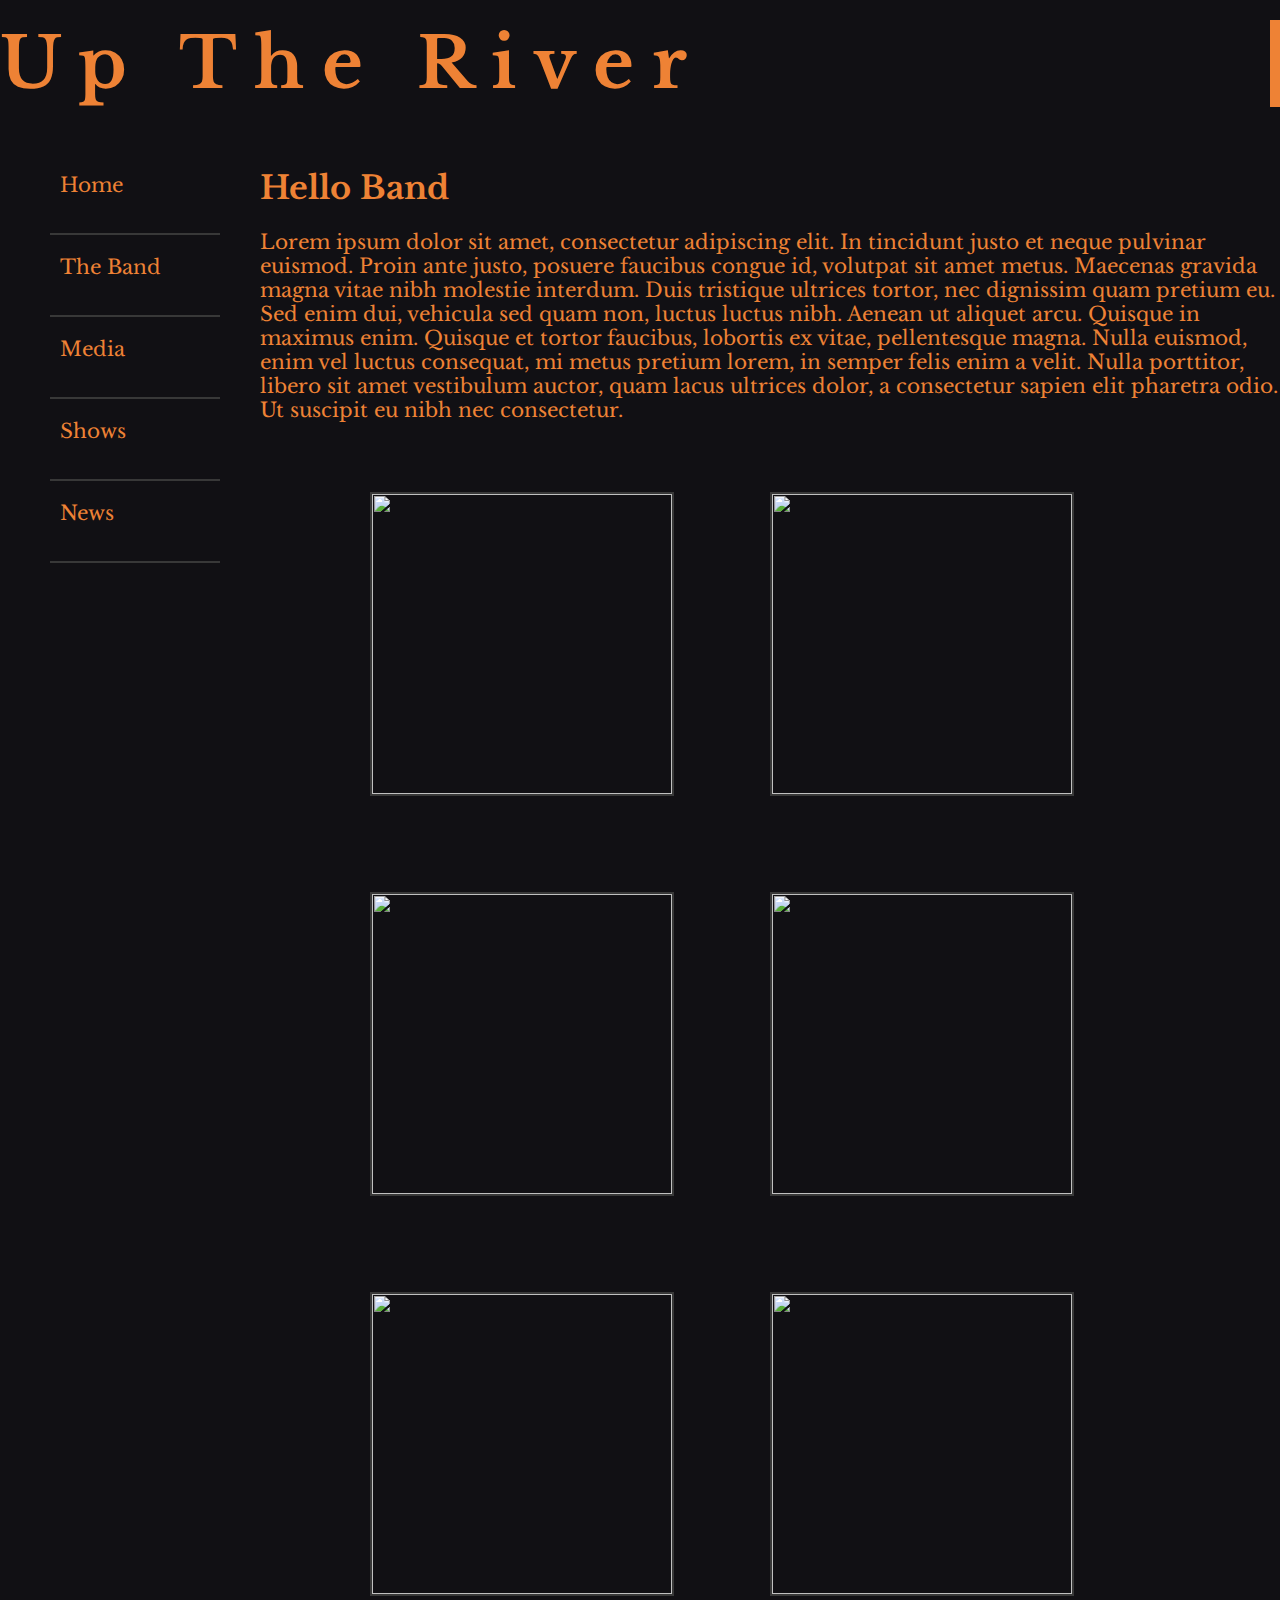
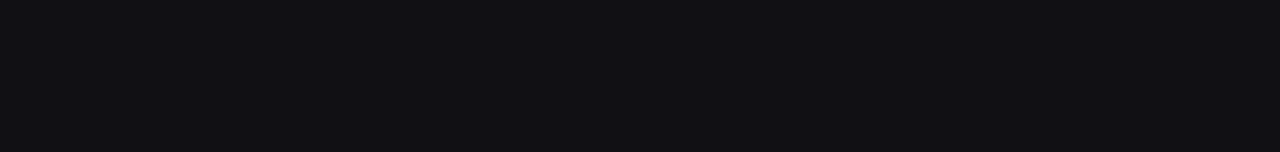
==== band.html @ a67b2bf5 "Initial commit" ====
<!DOCTYPE html>
<html>
  <head>
    <meta charset="utf-8">
    <meta name="viewport" content="width=device-width">
    <title>repl.it</title>
    <link href="style.css" rel="stylesheet" type="text/css" />
    <link href="https://fonts.googleapis.com/css?family=Libre+Baskerville&display=swap" rel="stylesheet">
  </head>
  <body>
    <div id="top">
     <h1>Up The River</h1>
    </div>

    <div class ="mainPage">

    <div class="navBar">
      <ul id="nav">
        <li><a style="color:transparent" href="index.html"><span class="li">Home</span></a></li>

        <li><a style="color:transparent" href ="band.html"><span class="li">The Band</span></a></li>

        <li><a style="color:transparent" href="media.html"><span class="li">Media</span></a></li>

        <li><a style="color:transparent" href="shows.html"><span class="li">Shows</span></a></li>

        <li><a style="color:transparent" href="news.html"><span class="li">News</span></a></li>

        </ul>
    </div>

    <div class="mainContent">
      <h1>Hello Band</h1>

      <p id="Mp">Lorem ipsum dolor sit amet, consectetur adipiscing elit. In tincidunt justo et neque pulvinar euismod. Proin ante justo, posuere faucibus congue id, volutpat sit amet metus. Maecenas gravida magna vitae nibh molestie interdum. Duis tristique ultrices tortor, nec dignissim quam pretium eu. Sed enim dui, vehicula sed quam non, luctus luctus nibh. Aenean ut aliquet arcu. Quisque in maximus enim. Quisque et tortor faucibus, lobortis ex vitae, pellentesque magna. Nulla euismod, enim vel luctus consequat, mi metus pretium lorem, in semper felis enim a velit. Nulla porttitor, libero sit amet vestibulum auctor, quam lacus ultrices dolor, a consectetur sapien elit pharetra odio. Ut suscipit eu nibh nec consectetur.</h2>
      </p>

      <div class="img_grid">

      
      <img class="item1" src="https://images.unsplash.com/photo-1559557126-c1f6913d8c16?ixlib=rb-1.2.1&ixid=eyJhcHBfaWQiOjEyMDd9&auto=format&fit=crop&w=500&q=60">

      <img class="item1" src="https://images.unsplash.com/photo-1559557126-c1f6913d8c16?ixlib=rb-1.2.1&ixid=eyJhcHBfaWQiOjEyMDd9&auto=format&fit=crop&w=500&q=60">

      <img class="item1" src="https://images.unsplash.com/photo-1557943819-b09ae5a1375c?ixlib=rb-1.2.1&ixid=eyJhcHBfaWQiOjEyMDd9&auto=format&fit=crop&w=500&q=60">

      <img class="item1" src="https://images.unsplash.com/photo-1557943819-b09ae5a1375c?ixlib=rb-1.2.1&ixid=eyJhcHBfaWQiOjEyMDd9&auto=format&fit=crop&w=500&q=60">

      <img class="item1" src="https://images.unsplash.com/photo-1557474295-714ea5fc2557?ixlib=rb-1.2.1&ixid=eyJhcHBfaWQiOjEyMDd9&auto=format&fit=crop&w=500&q=60">

      <img class="item1" src="https://images.unsplash.com/photo-1557474295-714ea5fc2557?ixlib=rb-1.2.1&ixid=eyJhcHBfaWQiOjEyMDd9&auto=format&fit=crop&w=500&q=60">

      </div>
    </div>

    </div>

  

    <script src="script.js"></script>
  </body>
</html>
---- style.css ----
.mainPage{
  margin-bottom: 10px;
  display: flex;
}

.img_grid{
  display: grid;
  grid-template-columns: 400px 400px;
  grid-template-rows: 400px 400px 400px;
  justify-content: center;
  
  grid-row-gap: 50px
  margin: 20px;
  padding: 50px;
}

#top h1 {
  overflow: hidden; 
  font-size: 70px;
  border-right: .15em solid #ee8235; 
  white-space: nowrap; 
  margin: 0 auto;
  margin-top: 20px;
  margin-bottom: 40px; 
  letter-spacing: .25em ;
  animation: 
    typing 3.5s steps(40, end),
    blink-caret .75s step-end infinite;
}

 
@keyframes typing {
  from { width: 0 }
  to { width: 100% }
}


@keyframes blink-caret {
  from, to { border-color: transparent }
  50% { border-color:#ee8235; }
}

.item1{
border: solid #383838 2px;
margin: 0px;

}

#Mp{

  font-size: 20px;
}


body{
  width: 100%;
  height: 100%;
  margin: 0px;
  background-color:  #111014;
  color:#ee8235;
  font-family: 'Libre Baskerville', serif;
  }

#top{
  postion: absolute;
  top:0px;
  
}

img{

  width:300px;
  height: 300px;
}

.navBar{
  margin-right: 30px;
 
  
}

.nav{
  display: flex;
  justify-content: flex-start;
  
}

li{
  margin:10px;
  width: 150px;
  height: 50px;
  padding: 10px;
  font-size: 20px;
  border-bottom: solid 2px #383838;
  background-color: transparent;
  color: transparent;
}

.li{
  color:#ee8235 ;
  animation-name: nav_move;
  animation-duration: 2s;
}

li:hover{

color:#383838;

}

.mainContent{
  
}
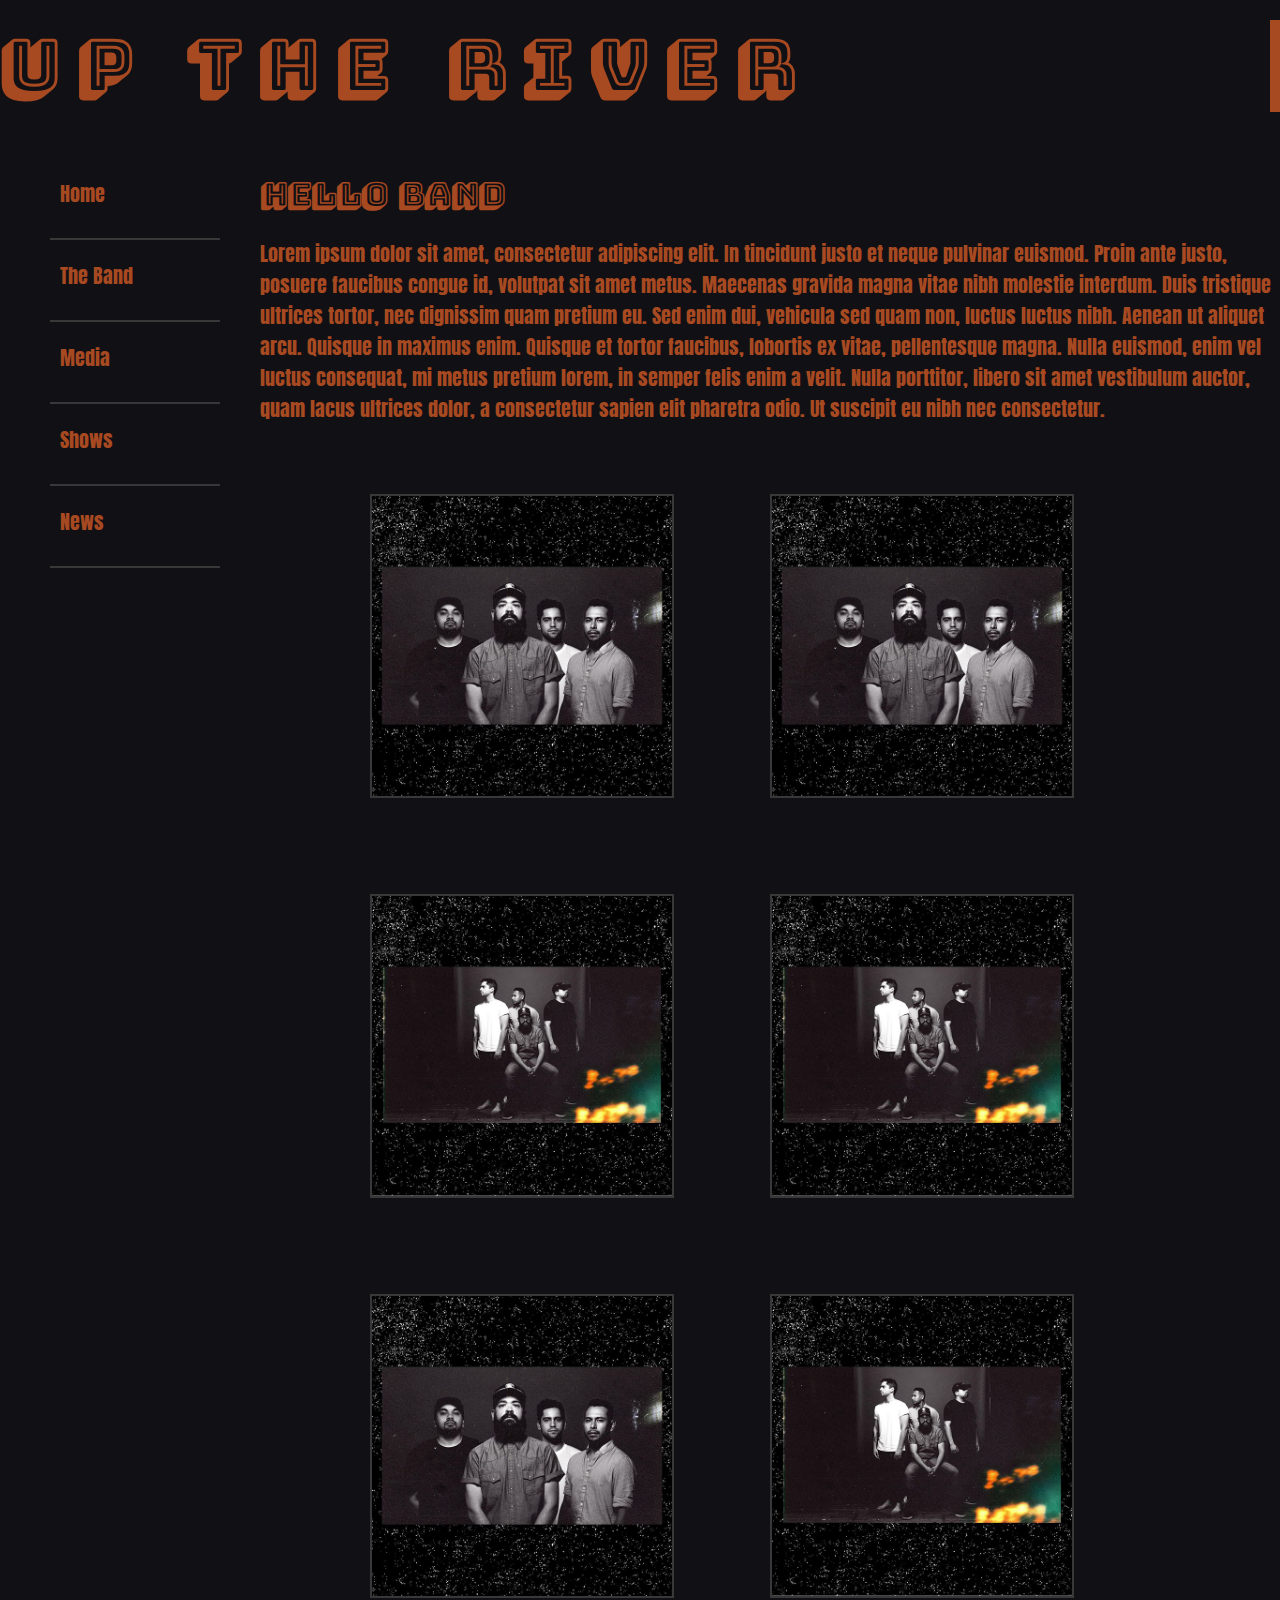
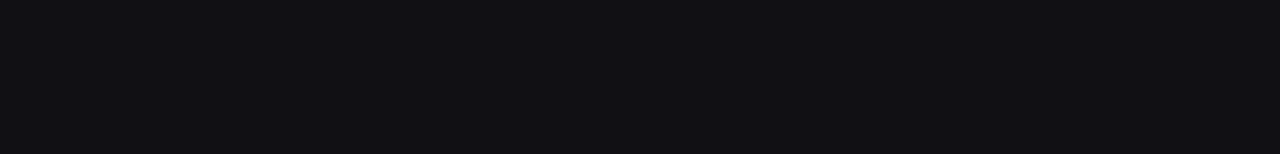
==== commit f81b9ede: "I changed fonts and implemented an iframe" ====
--- a/band.html
+++ b/band.html
@@ -5,7 +5,7 @@
     <meta name="viewport" content="width=device-width">
     <title>repl.it</title>
     <link href="style.css" rel="stylesheet" type="text/css" />
-    <link href="https://fonts.googleapis.com/css?family=Libre+Baskerville&display=swap" rel="stylesheet">
+    <link href="https://fonts.googleapis.com/css2?family=Anton&family=Bungee+Shade&family=Roboto&display=swap" rel="stylesheet">
   </head>
   <body>
     <div id="top">
@@ -38,17 +38,17 @@
       <div class="img_grid">
 
       
-      <img class="item1" src="https://images.unsplash.com/photo-1559557126-c1f6913d8c16?ixlib=rb-1.2.1&ixid=eyJhcHBfaWQiOjEyMDd9&auto=format&fit=crop&w=500&q=60">
+      <img class="item1" src="front.jpg">
 
-      <img class="item1" src="https://images.unsplash.com/photo-1559557126-c1f6913d8c16?ixlib=rb-1.2.1&ixid=eyJhcHBfaWQiOjEyMDd9&auto=format&fit=crop&w=500&q=60">
+      <img class="item1" src="front.jpg">
 
-      <img class="item1" src="https://images.unsplash.com/photo-1557943819-b09ae5a1375c?ixlib=rb-1.2.1&ixid=eyJhcHBfaWQiOjEyMDd9&auto=format&fit=crop&w=500&q=60">
+      <img class="item1" src="side.jpg">
 
-      <img class="item1" src="https://images.unsplash.com/photo-1557943819-b09ae5a1375c?ixlib=rb-1.2.1&ixid=eyJhcHBfaWQiOjEyMDd9&auto=format&fit=crop&w=500&q=60">
+      <img class="item1" src="side.jpg">
 
-      <img class="item1" src="https://images.unsplash.com/photo-1557474295-714ea5fc2557?ixlib=rb-1.2.1&ixid=eyJhcHBfaWQiOjEyMDd9&auto=format&fit=crop&w=500&q=60">
+      <img class="item1" src="front.jpg">
 
-      <img class="item1" src="https://images.unsplash.com/photo-1557474295-714ea5fc2557?ixlib=rb-1.2.1&ixid=eyJhcHBfaWQiOjEyMDd9&auto=format&fit=crop&w=500&q=60">
+      <img class="item1" src="side.jpg">
 
       </div>
     </div>
--- a/style.css
+++ b/style.css
@@ -1,6 +1,7 @@
 .mainPage{
   margin-bottom: 10px;
   display: flex;
+  font-family: 'Anton', sans-serif;
 }
 
 .img_grid{
@@ -17,7 +18,7 @@
 #top h1 {
   overflow: hidden; 
   font-size: 70px;
-  border-right: .15em solid #ee8235; 
+  border-right: .15em solid #a74921; 
   white-space: nowrap; 
   margin: 0 auto;
   margin-top: 20px;
@@ -37,7 +38,7 @@
 
 @keyframes blink-caret {
   from, to { border-color: transparent }
-  50% { border-color:#ee8235; }
+  50% { border-color:#a74921; }
 }
 
 .item1{
@@ -57,14 +58,18 @@
   height: 100%;
   margin: 0px;
   background-color:  #111014;
-  color:#ee8235;
-  font-family: 'Libre Baskerville', serif;
+  color:#a74921;
+  font-family: 'Bungee Shade', cursive;
   }
 
 #top{
   postion: absolute;
   top:0px;
   
+}
+
+h1{
+  font-family: 'Bungee Shade', cursive;
 }
 
 img{
@@ -97,7 +102,7 @@
 }
 
 .li{
-  color:#ee8235 ;
+  color:#a74921 ;
   animation-name: nav_move;
   animation-duration: 2s;
 }
@@ -112,3 +117,12 @@
   
 }
 
+.vid{
+  position: absolute;
+  padding: 0px;
+  margin-right: 10px;
+  width: 300px;
+  height: 220px;
+  top: 500px;
+  right: 0px;
+}
